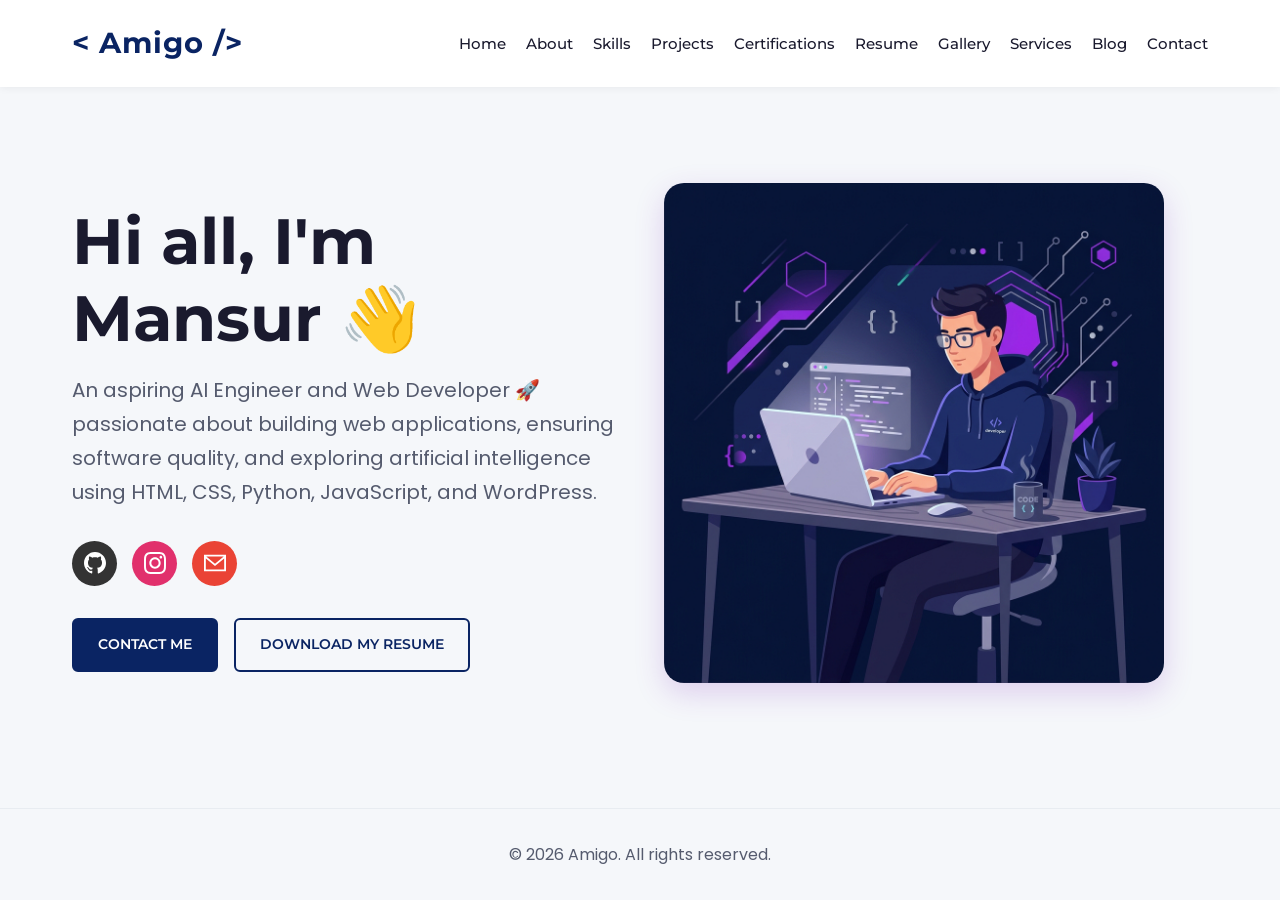
==== index.html @ fe2e2310 "first commit" ====
<!DOCTYPE html>
<html lang="en">

<head>
    <meta charset="UTF-8">
    <meta name="viewport" content="width=device-width, initial-scale=1.0">
    <title>Portfolio - Amigo</title>
    <link rel="stylesheet" href="style.css">
</head>

<body>
    <header>
        <nav>
            <div class="logo">&lt; Amigo /&gt;</div>
            <ul>
                <li><a href="index.html">Home</a></li>
                <li><a href="about.html">About</a></li>
                <li><a href="skills.html">Skills</a></li>
                <li><a href="projects.html">Projects</a></li>
                <li><a href="certifications.html">Certifications</a></li>
                <li><a href="resume.html">Resume</a></li>
                <li><a href="gallery.html">Gallery</a></li>
                <li><a href="services.html">Services</a></li>
                <li><a href="blog.html">Blog</a></li>
                <li><a href="contact.html">Contact</a></li>
            </ul>
        </nav>
    </header>

    <main>
        <section class="section">
            <div class="two-column">
                <div>
                    <h1 class="greeting">Hi all, I'm Mansur 👋</h1>
                    <p class="subtitle">An aspiring AI Engineer and Web Developer 🚀 passionate about building web
                        applications, ensuring software quality, and exploring artificial intelligence using HTML, CSS,
                        Python, JavaScript, and WordPress.</p>

                    <div class="social-icons">
                        <a href="https://github.com/Mansur-WP/" class="social-icon" style="background-color: #333;"
                            title="GitHub">
                            <svg viewBox="0 0 24 24">
                                <path
                                    d="M12 0c-6.626 0-12 5.373-12 12 0 5.302 3.438 9.8 8.207 11.387.599.111.793-.261.793-.577v-2.234c-3.338.726-4.033-1.416-4.033-1.416-.546-1.387-1.333-1.756-1.333-1.756-1.089-.745.083-.729.083-.729 1.205.084 1.839 1.237 1.839 1.237 1.07 1.834 2.807 1.304 3.492.997.107-.775.418-1.305.762-1.604-2.665-.305-5.467-1.334-5.467-5.931 0-1.311.469-2.381 1.236-3.221-.124-.303-.535-1.524.117-3.176 0 0 1.008-.322 3.301 1.23.957-.266 1.983-.399 3.003-.404 1.02.005 2.047.138 3.006.404 2.291-1.552 3.297-1.23 3.297-1.23.653 1.653.242 2.874.118 3.176.77.84 1.235 1.911 1.235 3.221 0 4.609-2.807 5.624-5.479 5.921.43.372.823 1.102.823 2.222v3.293c0 .319.192.694.801.576 4.765-1.589 8.199-6.086 8.199-11.386 0-6.627-5.373-12-12-12z" />
                            </svg>
                        </a>
                        <a href="https://instagram.com/_justamigo_" class="social-icon"
                            style="background-color: #E1306C;" title="Instagram">
                            <svg viewBox="0 0 24 24">
                                <path
                                    d="M12 2.163c3.204 0 3.584.012 4.85.07 3.252.148 4.771 1.691 4.919 4.919.058 1.265.069 1.645.069 4.849 0 3.205-.012 3.584-.069 4.849-.149 3.225-1.664 4.771-4.919 4.919-1.266.058-1.644.07-4.85.07-3.204 0-3.584-.012-4.849-.07-3.26-.149-4.771-1.699-4.919-4.92-.058-1.265-.07-1.644-.07-4.849 0-3.204.013-3.583.07-4.849.149-3.227 1.664-4.771 4.919-4.919 1.266-.057 1.645-.069 4.849-.069zm0-2.163c-3.259 0-3.667.014-4.947.072-4.358.2-6.78 2.618-6.98 6.98-.059 1.281-.073 1.689-.073 4.948 0 3.259.014 3.668.072 4.948.2 4.358 2.618 6.78 6.98 6.98 1.281.058 1.689.072 4.948.072 3.259 0 3.668-.014 4.948-.072 4.354-.2 6.782-2.618 6.979-6.98.059-1.28.073-1.689.073-4.948 0-3.259-.014-3.667-.072-4.947-.196-4.354-2.617-6.78-6.979-6.98-1.281-.059-1.69-.073-4.949-.073zm0 5.838c-3.403 0-6.162 2.759-6.162 6.162s2.759 6.163 6.162 6.163 6.162-2.759 6.162-6.163c0-3.403-2.759-6.162-6.162-6.162zm0 10.162c-2.209 0-4-1.79-4-4 0-2.209 1.791-4 4-4s4 1.791 4 4c0 2.21-1.791 4-4 4zm6.406-11.845c-.796 0-1.441.645-1.441 1.44s.645 1.44 1.441 1.44c.795 0 1.439-.645 1.439-1.44s-.644-1.44-1.439-1.44z" />
                            </svg>
                        </a>
                        <a href="mailto:mailsformansur@gmail.com" class="social-icon" style="background-color: #ea4335;"
                            title="Email">
                            <svg viewBox="0 0 24 24">
                                <path
                                    d="M0 3v18h24v-18h-24zm21.518 2l-9.518 7.713-9.518-7.713h19.036zm-19.518 14v-11.817l10 8.104 10-8.104v11.817h-20z" />
                            </svg>
                        </a>
                    </div>

                    <div class="btn-group">
                        <a href="contact.html" class="btn btn-solid">CONTACT ME</a>
                        <a href="resume.html" class="btn btn-outline">DOWNLOAD MY RESUME</a>
                    </div>
                </div>
                <div>
                    <!-- Hero Illustration -->
                    <img src="images/hero-illustration.png" alt="Hero Illustration" class="illustration"
                        style="border-radius: 20px; box-shadow: 0 10px 30px rgba(123, 44, 191, 0.2);">
                </div>
            </div>
        </section>
    </main>

    <footer>
        <p>&copy; 2026 Amigo. All rights reserved.</p>
    </footer>
</body>

</html>
---- style.css ----
/* style.css */
@import url('https://fonts.googleapis.com/css2?family=Montserrat:wght@400;500;600;700;800&family=Poppins:wght@300;400;500;600;700&display=swap');

:root {
  --bg-color: #f5f7fa;
  --bg-secondary: #ffffff;
  --text-primary: #1a1a2e;
  --text-secondary: #555b6e;
  --primary-color: #0a2463;
  --primary-hover: #071a4a;
  --accent-color: #1e88e5;
  --accent-hover: #1565c0;
  --light-cyan: #1a1a2e;
  --frosted-blue: #555b6e;
  --font-heading: 'Montserrat', sans-serif;
  --font-body: 'Poppins', sans-serif;
  --transition: 0.3s ease;
}

* {
  margin: 0;
  padding: 0;
  box-sizing: border-box;
}

body {
  font-family: var(--font-body);
  background-color: var(--bg-color);
  color: var(--text-secondary);
  line-height: 1.7;
  display: flex;
  flex-direction: column;
  min-height: 100vh;
}

h1, h2, h3, h4, h5, h6 {
  font-family: var(--font-heading);
  color: var(--text-primary);
  margin-bottom: 1rem;
}

h1 { font-size: 3.5rem; font-weight: 700; line-height: 1.2; }
h2 { font-size: 2.5rem; font-weight: 600; }
h3 { font-size: 1.5rem; font-weight: 600; }

a {
  text-decoration: none;
  transition: var(--transition);
}

/* Edit Highlight */
.to-edit {
  background-color: rgba(255, 215, 0, 0.15);
  color: #b8860b;
  padding: 0 4px;
  border-radius: 4px;
  border: 1px dashed #b8860b;
  font-weight: 500;
}

/* Navbar */
header {
  padding: 1.2rem 0;
  position: sticky;
  top: 0;
  background-color: rgba(255, 255, 255, 0.95);
  backdrop-filter: blur(12px);
  z-index: 1000;
  box-shadow: 0 1px 8px rgba(0, 0, 0, 0.06);
}

nav {
  max-width: 1200px;
  margin: 0 auto;
  display: flex;
  justify-content: space-between;
  align-items: center;
  padding: 0 2rem;
  flex-wrap: wrap;
}

.logo {
  font-family: 'Montserrat', sans-serif;
  font-size: 1.8rem;
  font-weight: 700;
  color: var(--primary-color);
  letter-spacing: 1px;
}
.logo span {
  color: var(--accent-color);
}

nav ul {
  list-style: none;
  display: flex;
  gap: 20px;
  flex-wrap: wrap;
}

nav ul li a {
  color: var(--text-primary);
  font-size: 0.95rem;
  font-weight: 500;
  font-family: var(--font-heading);
}

nav ul li a:hover {
  color: var(--accent-color);
}

/* Layout Containers */
main {
  flex: 1;
  max-width: 1200px;
  margin: 0 auto;
  padding: 2rem;
  width: 100%;
}

.section {
  padding: 4rem 0;
}

.two-column {
  display: flex;
  align-items: center;
  gap: 3rem;
  justify-content: space-between;
}
.two-column > div {
  flex: 1;
}

/* Hero text */
.greeting {
  font-size: 4rem;
  color: var(--text-primary);
  margin-bottom: 1rem;
}

.subtitle {
  font-size: 1.25rem;
  margin-bottom: 2rem;
  color: var(--text-secondary);
}

/* Buttons */
.btn-group {
  display: flex;
  gap: 1rem;
  margin-top: 2rem;
  flex-wrap: wrap;
}

.btn {
  display: inline-block;
  padding: 0.8rem 1.5rem;
  border-radius: 6px;
  font-family: var(--font-heading);
  font-weight: 600;
  font-size: 0.9rem;
  cursor: pointer;
  border: 2px solid var(--primary-color);
}

.btn-solid {
  background-color: var(--primary-color);
  color: #fff;
}

.btn-solid:hover {
  background-color: var(--primary-hover);
  border-color: var(--primary-hover);
}

.btn-outline {
  background-color: transparent;
  color: var(--primary-color);
}

.btn-outline:hover {
  background-color: rgba(10, 36, 99, 0.06);
}

/* Social Icons */
.social-icons {
  display: flex;
  gap: 15px;
  margin-bottom: 2rem;
  flex-wrap: wrap;
}

.social-icon {
  width: 45px;
  height: 45px;
  border-radius: 50%;
  background-color: var(--primary-color);
  display: flex;
  justify-content: center;
  align-items: center;
  font-size: 1.2rem;
  color: #fff;
  transition: transform var(--transition), background-color var(--transition);
  text-decoration: none;
}

.social-icon svg {
  width: 22px;
  height: 22px;
  fill: currentColor;
}

.social-icon:hover {
  transform: translateY(-5px);
  background-color: var(--accent-color);
}

/* Tech Stack Icons */
.tech-stack {
  display: flex;
  gap: 15px;
  margin: 1.5rem 0;
  flex-wrap: wrap;
}
.tech-icon {
  font-size: 2.5rem;
  color: var(--text-secondary);
  transition: color var(--transition);
  display: flex;
  flex-direction: column;
  align-items: center;
  gap: 5px;
}
.tech-icon span {
  font-size: 0.75rem;
  color: var(--text-secondary);
}
.tech-icon:hover {
  color: var(--primary-color);
}
.tech-icon svg {
  width: 40px;
  height: 40px;
  fill: currentColor;
}

/* Illustrations */
.illustration {
  width: 100%;
  max-width: 500px;
  height: auto;
  border-radius: 12px;
}

/* Grids and Cards */
.grid {
  display: grid;
  grid-template-columns: repeat(auto-fit, minmax(320px, 1fr));
  gap: 2rem;
}

.card {
  background-color: var(--bg-secondary);
  padding: 2rem;
  border-radius: 12px;
  box-shadow: 0 2px 12px rgba(0, 0, 0, 0.06);
  transition: transform var(--transition), box-shadow var(--transition);
  display: flex;
  flex-direction: column;
  border: 1px solid rgba(0, 0, 0, 0.05);
}

.card:hover {
  transform: translateY(-5px);
  box-shadow: 0 8px 24px rgba(10, 36, 99, 0.1);
}

.card-highlight {
  box-shadow: 0 2px 16px rgba(30, 136, 229, 0.15);
  border: 1px solid rgba(30, 136, 229, 0.2);
}

.card img {
  width: 100%;
  border-radius: 8px;
  margin-bottom: 1rem;
}

/* Progress Bars */
.skill-category {
  margin-bottom: 2rem;
}
.skill-category h4 {
  margin-bottom: 0.5rem;
  color: var(--text-primary);
  font-weight: 500;
  font-size: 1.1rem;
}
.progress-container {
  width: 100%;
  background-color: #e8ecf1;
  border-radius: 20px;
  height: 15px;
  overflow: hidden;
}
.progress-bar {
  background: linear-gradient(90deg, var(--primary-color), var(--accent-color));
  height: 100%;
  border-radius: 20px;
}

/* Timeline (Resume) */
.timeline-item {
  display: flex;
  gap: 1.5rem;
  margin-bottom: 2.5rem;
  padding-bottom: 2.5rem;
  border-bottom: 1px solid #e8ecf1;
}
.timeline-logo {
  width: 80px;
  height: 80px;
  border-radius: 50%;
  background-color: #e8ecf1;
  padding: 10px;
  object-fit: contain;
}
.timeline-content {
  flex: 1;
}
.timeline-content h3 {
  margin-bottom: 0.2rem;
  font-size: 1.3rem;
}
.timeline-content .degree {
  color: var(--text-secondary);
  font-weight: 500;
  margin-bottom: 0.5rem;
}
.timeline-content .date {
  font-size: 0.85rem;
  color: var(--text-secondary);
  margin-bottom: 1rem;
}

/* Forms */
form {
  display: flex;
  flex-direction: column;
  gap: 1.5rem;
}
input, textarea {
  width: 100%;
  padding: 1rem;
  background-color: #f5f7fa;
  border: 1px solid #dde1e7;
  color: var(--text-primary);
  border-radius: 8px;
  font-family: var(--font-body);
}
input:focus, textarea:focus {
  outline: none;
  border-color: var(--accent-color);
  box-shadow: 0 0 0 3px rgba(30, 136, 229, 0.1);
}

/* Footer */
footer {
  text-align: center;
  padding: 2rem 0;
  margin-top: auto;
  border-top: 1px solid #e8ecf1;
  color: var(--text-secondary);
}

/* Lists */
ul.bullet-list {
  list-style: none;
}
ul.bullet-list li {
  margin-bottom: 0.5rem;
  position: relative;
  padding-left: 1.5rem;
}
ul.bullet-list li::before {
  content: '⚡';
  position: absolute;
  left: 0;
  color: var(--accent-color);
}

@media (max-width: 900px) {
  .two-column {
    flex-direction: column-reverse;
    text-align: center;
  }
  .greeting {
    font-size: 3rem;
  }
  .btn-group {
    justify-content: center;
  }
  .social-icons {
    justify-content: center;
  }
  .tech-stack {
    justify-content: center;
  }
  ul.bullet-list li {
    text-align: left;
  }
}
@media (max-width: 768px) {
  nav {
    flex-direction: column;
    gap: 1rem;
  }
  nav ul {
    justify-content: center;
  }
  .timeline-item {
    flex-direction: column;
    align-items: center;
    text-align: center;
  }
}
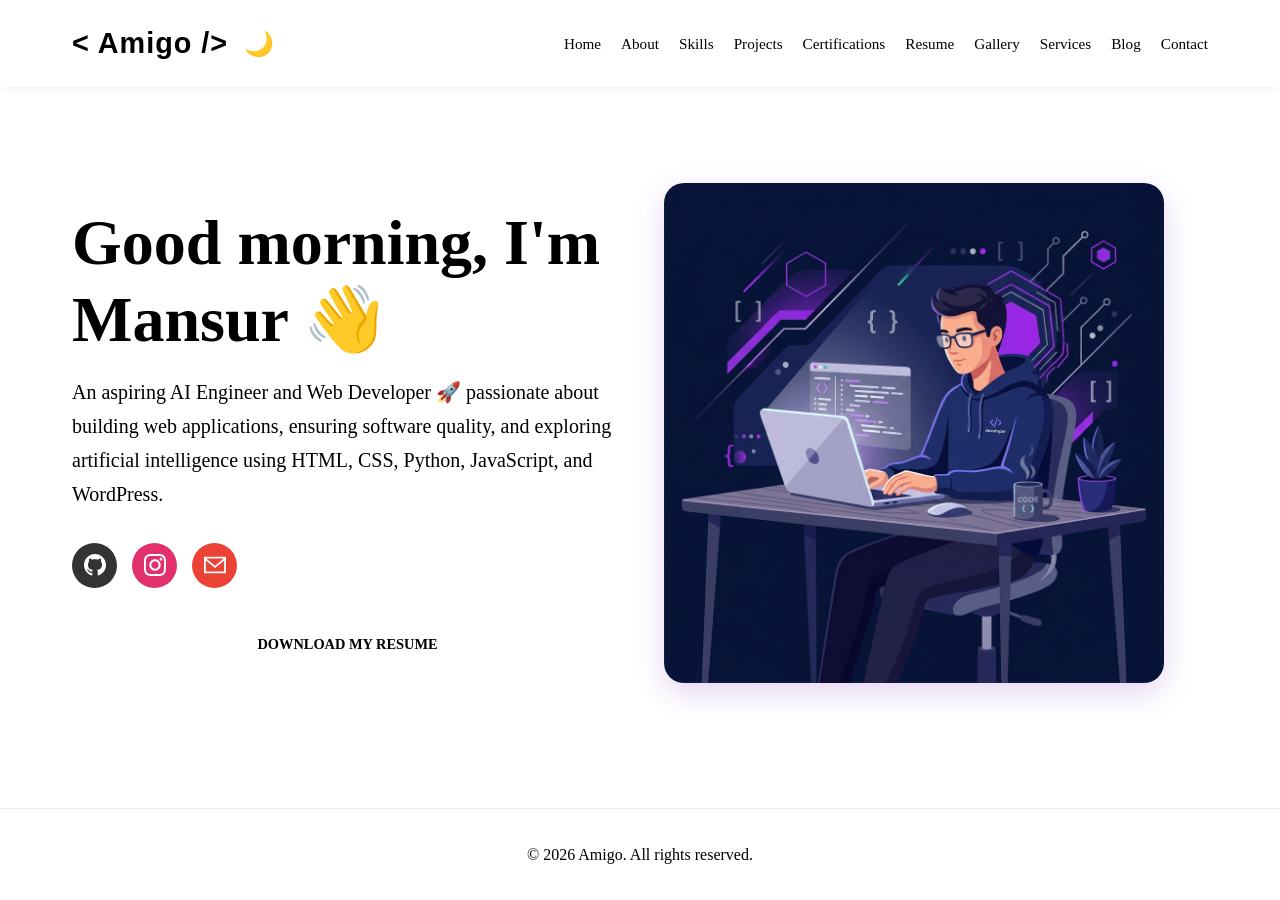
==== commit 39122037: "feat: add initial JavaScript features for portfolio assignment - Add script.js and link it to index." ====
--- a/index.html
+++ b/index.html
@@ -11,7 +11,10 @@
 <body>
     <header>
         <nav>
-            <div class="logo">&lt; Amigo /&gt;</div>
+            <div style="display: flex; align-items: center; gap: 1rem;">
+                <div class="logo">&lt; Amigo /&gt;</div>
+                <button id="theme-toggle" style="background: none; border: none; font-size: 1.5rem; cursor: pointer; padding: 0;" title="Toggle Dark/Light Mode">🌙</button>
+            </div>
             <ul>
                 <li><a href="index.html">Home</a></li>
                 <li><a href="about.html">About</a></li>
@@ -31,7 +34,7 @@
         <section class="section">
             <div class="two-column">
                 <div>
-                    <h1 class="greeting">Hi all, I'm Mansur 👋</h1>
+                    <h1 class="greeting" id="greeting-text">Hi all, I'm Mansur 👋</h1>
                     <p class="subtitle">An aspiring AI Engineer and Web Developer 🚀 passionate about building web
                         applications, ensuring software quality, and exploring artificial intelligence using HTML, CSS,
                         Python, JavaScript, and WordPress.</p>
@@ -77,6 +80,7 @@
     <footer>
         <p>&copy; 2026 Amigo. All rights reserved.</p>
     </footer>
+    <script src="script.js"></script>
 </body>
 
 </html>
--- a/style.css
+++ b/style.css
@@ -1,4 +1,4 @@
-/* style.css */
+style.css
 @import url('https://fonts.googleapis.com/css2?family=Montserrat:wght@400;500;600;700;800&family=Poppins:wght@300;400;500;600;700&display=swap');
 
 :root {
@@ -17,6 +17,13 @@
   --transition: 0.3s ease;
 }
 
+body.dark-mode {
+  --bg-color: #1a1a2e;
+  --bg-secondary: #252542;
+  --text-primary: #ffffff;
+  --text-secondary: #b0b2c3;
+  --primary-color: #4da8da; 
+}
 * {
   margin: 0;
   padding: 0;
